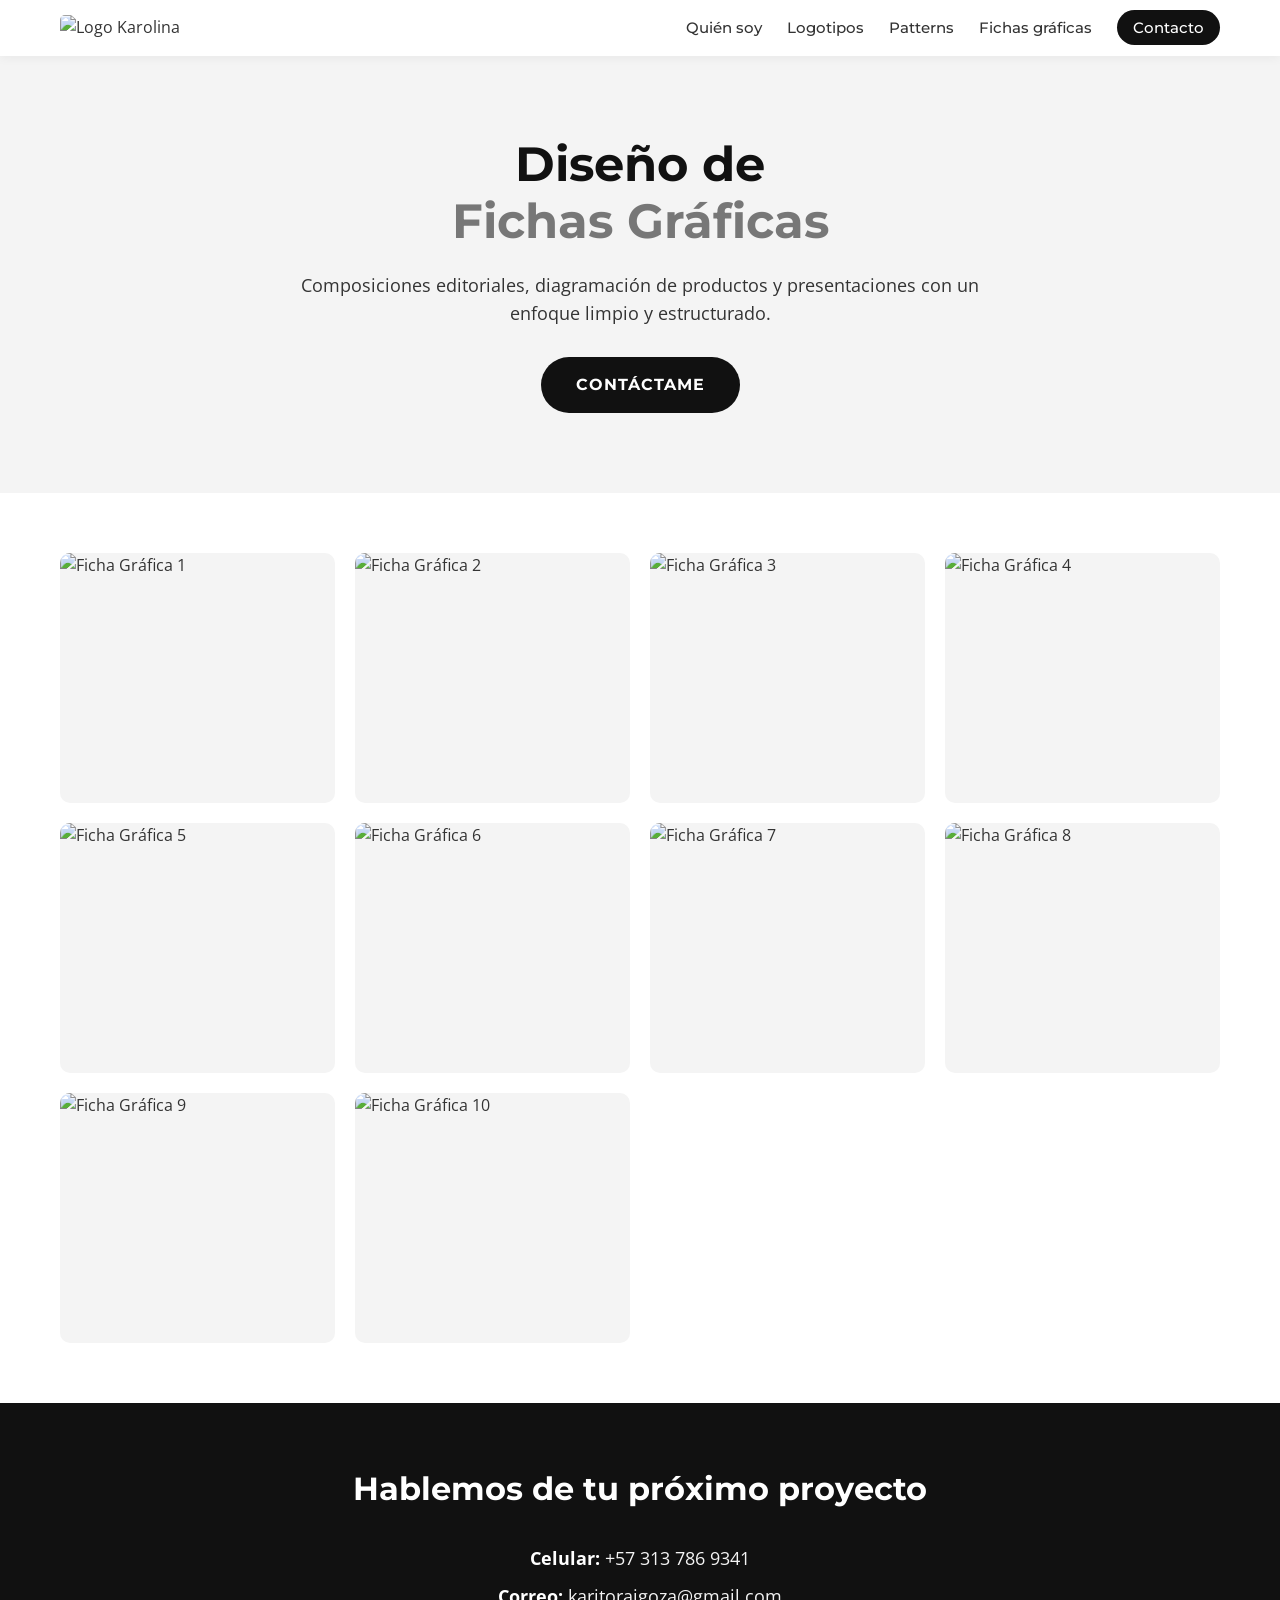
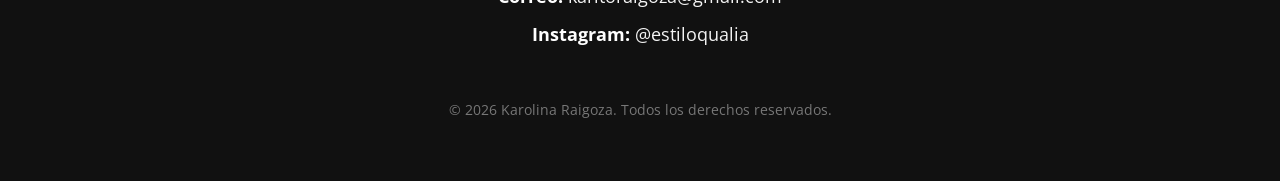
==== fichas-graficas.html @ fbf019b7 "Portafolio" ====
<!DOCTYPE html>
<html lang="es">
<head>
    <meta charset="UTF-8">
    <meta name="viewport" content="width=device-width, initial-scale=1.0">
    <title>Fichas Gráficas | Karolina Raigoza</title>
    <link rel="preconnect" href="https://fonts.googleapis.com">
    <link rel="preconnect" href="https://fonts.gstatic.com" crossorigin>
    <link href="https://fonts.googleapis.com/css2?family=Montserrat:wght@300;500;700&family=Open+Sans:wght@400;600&display=swap" rel="stylesheet">
    <link rel="stylesheet" href="css/estilo.css">
</head>
<body>

    <!-- HEADER -->
    <header>
        <div class="header-container">
            <a href="index.html" class="logo">
                <img src="https://images.unsplash.com/photo-1599305445671-ac291c95aaa9?q=80&w=150&auto=format&fit=crop" alt="Logo Karolina">
            </a>
            
            <!-- NUEVO: Botón de menú hamburguesa -->
            <div class="menu-toggle" id="mobile-menu">
                <span class="bar"></span>
                <span class="bar"></span>
                <span class="bar"></span>
            </div>

            <nav>
                <ul class="menu">
                    <li><a href="index.html">Quién soy</a></li>
                    <li><a href="logotipos.html">Logotipos</a></li>
                    <li><a href="patterns.html">Patterns</a></li>
                    <li><a href="fichas-graficas.html">Fichas gráficas</a></li>
                    <li><a href="#contacto" class="nav-contacto">Contacto</a></li>
                </ul>
            </nav>
        </div>
    </header>

    <main>
        <section class="hero hero-interior">
            <div class="hero-content">
                <h1>Diseño de <span>Fichas Gráficas</span></h1>
                <p>Composiciones editoriales, diagramación de productos y presentaciones con un enfoque limpio y estructurado.</p>
                <a href="#contacto" class="btn-cta">Contáctame</a>
            </div>
        </section>

        <section class="galeria-seccion">
            <div class="galeria-container">
                <!-- 10 Imágenes de Fichas Gráficas -->
                <div class="galeria-item"><img src="https://images.unsplash.com/photo-1581291518633-83b4ebd1d83e?q=80&w=800&auto=format&fit=crop" alt="Ficha Gráfica 1"></div>
                <div class="galeria-item"><img src="https://images.unsplash.com/photo-1626130925760-b6c867201c10?q=80&w=800&auto=format&fit=crop" alt="Ficha Gráfica 2"></div>
                <div class="galeria-item"><img src="https://images.unsplash.com/photo-1616628188550-808682f392a4?q=80&w=800&auto=format&fit=crop" alt="Ficha Gráfica 3"></div>
                <div class="galeria-item"><img src="https://images.unsplash.com/photo-1586075010923-2dd4570fb338?q=80&w=800&auto=format&fit=crop" alt="Ficha Gráfica 4"></div>
                <div class="galeria-item"><img src="https://images.unsplash.com/photo-1586717791821-3f44a563fa4c?q=80&w=800&auto=format&fit=crop" alt="Ficha Gráfica 5"></div>
                <div class="galeria-item"><img src="https://images.unsplash.com/photo-1611077544754-072049d50125?q=80&w=800&auto=format&fit=crop" alt="Ficha Gráfica 6"></div>
                <div class="galeria-item"><img src="https://images.unsplash.com/photo-1589304040998-444b02d8479e?q=80&w=800&auto=format&fit=crop" alt="Ficha Gráfica 7"></div>
                <div class="galeria-item"><img src="https://images.unsplash.com/photo-1616423640778-28d1b53229bd?q=80&w=800&auto=format&fit=crop" alt="Ficha Gráfica 8"></div>
                <div class="galeria-item"><img src="https://images.unsplash.com/photo-1572949645841-094f3a9c4c94?q=80&w=800&auto=format&fit=crop" alt="Ficha Gráfica 9"></div>
                <div class="galeria-item"><img src="https://images.unsplash.com/photo-1517245386807-bb43f82c33c4?q=80&w=800&auto=format&fit=crop" alt="Ficha Gráfica 10"></div>
            </div>
        </section>
    </main>

    <footer id="contacto">
        <div class="footer-content">
            <h2>Hablemos de tu próximo proyecto</h2>
            <div class="info-contacto">
                <p><strong>Celular:</strong> <a href="https://wa.me/573137869341" target="_blank">+57 313 786 9341</a></p>
                <p><strong>Correo:</strong> <a href="mailto:karitoraigoza@gmail.com">karitoraigoza@gmail.com</a></p>
                <p><strong>Instagram:</strong> <a href="https://instagram.com/estiloqualia"
                        target="_blank">@estiloqualia</a></p>
            </div>
            <div class="copyright">
                <p>&copy; 2026 Karolina Raigoza. Todos los derechos reservados.</p>
            </div>
        </div>
    </footer>

    <div id="lightbox" class="lightbox">
        <span class="lightbox-close">&times;</span>
        <button class="lightbox-prev">&#10094;</button>
        <img class="lightbox-content" id="lightbox-img">
        <button class="lightbox-next">&#10095;</button>
    </div>

    <script src="js/javascript.js"></script>
</body>
</html>
---- css/estilo.css ----
/* --- VARIABLES Y RESET (Mismo que antes) --- */
:root {
    --color-negro: #111111;
    --color-gris-oscuro: #333333;
    --color-gris-medio: #777777;
    --color-gris-claro: #f4f4f4;
    --color-blanco: #ffffff;
    --fuente-titulos: 'Montserrat', sans-serif;
    --fuente-textos: 'Open Sans', sans-serif;
}

* {
    margin: 0;
    padding: 0;
    box-sizing: border-box;
}

html {
    scroll-behavior: smooth;
}

body {
    font-family: var(--fuente-textos);
    background-color: var(--color-blanco);
    color: var(--color-gris-oscuro);
    line-height: 1.6;
}

a {
    text-decoration: none;
    color: inherit;
    transition: color 0.3s ease;
}

/* --- PRELOADER (Mismo que antes) --- */
#preloader {
    position: fixed;
    top: 0;
    left: 0;
    width: 100%;
    height: 100vh;
    background-color: var(--color-blanco);
    z-index: 9999;
    display: flex;
    flex-direction: column;
    justify-content: center;
    align-items: center;
    gap: 30px;
    transition: opacity 0.5s ease, visibility 0.5s ease;
}

.preloader-img {
    width: 120px;
    height: 120px;
    border-radius: 50%;
    object-fit: cover;
    box-shadow: 0 4px 15px rgba(0, 0, 0, 0.1);
}

.spinner-circle {
    width: 50px;
    height: 50px;
    border: 3px solid var(--color-gris-claro);
    border-radius: 50%;
    position: relative;
    overflow: hidden;
}

.spinner-fill {
    position: absolute;
    bottom: 0;
    left: 0;
    width: 100%;
    height: 0%;
    background-color: var(--color-negro);
    animation: rellenar 2s linear forwards;
}

@keyframes rellenar {
    0% {
        height: 0%;
    }

    100% {
        height: 100%;
    }
}

/* --- HEADER (Mismo que antes) --- */
header {
    background-color: var(--color-blanco);
    box-shadow: 0 2px 10px rgba(0, 0, 0, 0.05);
    position: sticky;
    top: 0;
    z-index: 100;
}

.header-container {
    max-width: 1200px;
    margin: 0 auto;
    padding: 15px 20px;
    display: flex;
    justify-content: space-between;
    align-items: center;
}

.logo img {
    height: 40px;
    border-radius: 5px;
}

.menu {
    list-style: none;
    display: flex;
    gap: 25px;
    align-items: center;
}

.menu a {
    font-family: var(--fuente-titulos);
    font-weight: 500;
    font-size: 0.95rem;
}

.menu a:hover {
    color: var(--color-negro);
}

.nav-contacto {
    background-color: var(--color-negro);
    color: var(--color-blanco) !important;
    padding: 8px 16px;
    border-radius: 20px;
    transition: background-color 0.3s ease;
}

.nav-contacto:hover {
    background-color: var(--color-gris-oscuro);
}

/* --- HERO (Página Principal) --- */
.hero {
    background-color: var(--color-gris-claro);
    padding: 120px 20px;
    text-align: center;
    display: flex;
    justify-content: center;
    align-items: center;
}

.hero-interior {
    padding: 80px 20px;
}

/* Ajuste de altura para páginas interiores */
.hero-content {
    max-width: 700px;
    display: flex;
    flex-direction: column;
    align-items: center;
    gap: 20px;
}

.hero h1 {
    font-family: var(--fuente-titulos);
    font-size: 3rem;
    color: var(--color-negro);
    line-height: 1.2;
}

.hero h1 span {
    color: var(--color-gris-medio);
    display: block;
}

.hero p {
    font-size: 1.1rem;
    color: var(--color-gris-oscuro);
    margin-bottom: 10px;
}

.btn-cta {
    display: inline-block;
    background-color: var(--color-negro);
    color: var(--color-blanco);
    padding: 15px 35px;
    font-family: var(--fuente-titulos);
    font-weight: 700;
    border-radius: 30px;
    text-transform: uppercase;
    letter-spacing: 1px;
    transition: transform 0.3s ease, background-color 0.3s ease;
}

.btn-cta:hover {
    background-color: var(--color-gris-oscuro);
    transform: translateY(-3px);
}

/* --- PORTAFOLIO TARJETAS (Página Principal) --- */
.seccion-tarjetas {
    max-width: 1200px;
    margin: 80px auto;
    padding: 0 20px;
}

.seccion-tarjetas h2 {
    font-family: var(--fuente-titulos);
    font-size: 2.2rem;
    color: var(--color-negro);
    text-align: center;
    margin-bottom: 50px;
}

.cards-container {
    display: flex;
    gap: 30px;
    justify-content: center;
    flex-wrap: wrap;
}

.card {
    background-color: var(--color-blanco);
    flex: 1 1 300px;
    max-width: 350px;
    border-radius: 12px;
    overflow: hidden;
    box-shadow: 0 10px 20px rgba(0, 0, 0, 0.06);
    transition: transform 0.4s ease, box-shadow 0.4s ease;
    display: flex;
    flex-direction: column;
    border: 1px solid #eaeaea;
}

.card:hover {
    transform: translateY(-10px);
    box-shadow: 0 15px 30px rgba(0, 0, 0, 0.12);
}

.card-img-box {
    width: 100%;
    height: 220px;
    overflow: hidden;
}

.card-img-box img {
    width: 100%;
    height: 100%;
    object-fit: cover;
    transition: transform 0.5s ease;
}

.card:hover .card-img-box img {
    transform: scale(1.05);
}

.card-body {
    padding: 25px;
    display: flex;
    flex-direction: column;
    align-items: center;
    gap: 15px;
    flex-grow: 1;
}

.card-body h3 {
    font-family: var(--fuente-titulos);
    font-size: 1.4rem;
    color: var(--color-negro);
}

.btn-ver-mas {
    border: 2px solid var(--color-negro);
    color: var(--color-negro);
    padding: 8px 25px;
    border-radius: 25px;
    font-weight: 600;
    transition: background-color 0.3s ease, color 0.3s ease;
    margin-top: auto;
}

.btn-ver-mas:hover {
    background-color: var(--color-negro);
    color: var(--color-blanco);
}

/* --- GALERÍA (Páginas Interiores) --- */
.galeria-seccion {
    max-width: 1200px;
    margin: 60px auto;
    padding: 0 20px;
}

.galeria-container {
    display: grid;
    grid-template-columns: repeat(auto-fill, minmax(250px, 1fr));
    gap: 20px;
}

.galeria-item {
    border-radius: 10px;
    overflow: hidden;
    cursor: pointer;
    height: 250px;
    background-color: var(--color-gris-claro);
    position: relative;
}

.galeria-item img {
    width: 100%;
    height: 100%;
    object-fit: cover;
    transition: transform 0.4s ease, filter 0.4s ease;
}

.galeria-item:hover img {
    transform: scale(1.08);
    filter: brightness(0.8);
}

/* --- LIGHTBOX (POP-UP GALERÍA) --- */
.lightbox {
    display: none;
    position: fixed;
    z-index: 9999;
    padding-top: 50px;
    left: 0;
    top: 0;
    width: 100%;
    height: 100%;
    overflow: auto;
    background-color: rgba(17, 17, 17, 0.95);
    justify-content: center;
    align-items: center;
    flex-direction: column;
}

.lightbox-content {
    max-width: 90%;
    max-height: 80vh;
    border-radius: 8px;
    box-shadow: 0 10px 30px rgba(0, 0, 0, 0.5);
    object-fit: contain;
    animation: aparecer 0.3s ease;
}

@keyframes aparecer {
    from {
        transform: scale(0.8);
        opacity: 0;
    }

    to {
        transform: scale(1);
        opacity: 1;
    }
}

/* Botones Lightbox */
.lightbox-close {
    position: absolute;
    top: 20px;
    right: 35px;
    color: var(--color-blanco);
    font-size: 40px;
    font-weight: bold;
    cursor: pointer;
    transition: color 0.3s ease;
}

.lightbox-close:hover {
    color: var(--color-gris-medio);
}

.lightbox-prev,
.lightbox-next {
    cursor: pointer;
    position: absolute;
    top: 50%;
    width: auto;
    padding: 16px;
    margin-top: -50px;
    color: var(--color-blanco);
    font-weight: bold;
    font-size: 30px;
    background-color: rgba(0, 0, 0, 0.5);
    border: none;
    border-radius: 50%;
    user-select: none;
    transition: background-color 0.3s ease;
}

.lightbox-prev {
    left: 5%;
}

.lightbox-next {
    right: 5%;
}

.lightbox-prev:hover,
.lightbox-next:hover {
    background-color: rgba(0, 0, 0, 0.9);
}

/* --- FOOTER (Mismo que antes) --- */
footer {
    background-color: var(--color-negro);
    color: var(--color-blanco);
    padding: 60px 20px;
    text-align: center;
    display: flex;
    justify-content: center;
}

.footer-content {
    max-width: 800px;
    display: flex;
    flex-direction: column;
    gap: 30px;
}

.footer-content h2 {
    font-family: var(--fuente-titulos);
    font-size: 2rem;
    color: var(--color-blanco);
}

.info-contacto {
    display: flex;
    flex-direction: column;
    gap: 10px;
    font-size: 1.1rem;
}

.info-contacto a {
    color: var(--color-gris-claro);
}

.info-contacto a:hover {
    color: var(--color-gris-medio);
}

.copyright {
    margin-top: 20px;
    font-size: 0.9rem;
    color: var(--color-gris-medio);
}

/* --- MENU HAMBURGUESA (Por defecto oculto en PC) --- */
.menu-toggle {
    display: none;
    flex-direction: column;
    cursor: pointer;
    gap: 6px;
    z-index: 1000;
}

.menu-toggle .bar {
    width: 30px;
    height: 3px;
    background-color: var(--color-negro);
    border-radius: 3px;
    transition: all 0.3s ease;
}

/* --- RESPONSIVE --- */
@media (max-width: 768px) {
    /* Mostrar el botón hamburguesa y asegurar que esté a la derecha */
    .menu-toggle {
        display: flex;
        margin-left: auto; 
    }

    /* Convertir el menú en un panel desplegable que entra por la DERECHA */
    .menu {
        position: fixed;
        top: 0;
        right: -100%; /* Oculto fuera de la pantalla a la derecha */
        left: auto;   /* Anulamos cualquier posicionamiento izquierdo */
        width: 80%;
        max-width: 300px;
        height: 100vh;
        background-color: var(--color-blanco);
        flex-direction: column;
        justify-content: center;
        align-items: center;
        gap: 40px;
        box-shadow: -10px 0 20px rgba(0,0,0,0.1); /* Sombra hacia la izquierda */
        transition: right 0.4s ease; /* Animación ahora en 'right' */
        z-index: 999;
    }

    /* Clase activa que desliza el menú hacia adentro */
    .menu.active {
        right: 0;
    }

    .hero h1 { font-size: 2.2rem; }
    .galeria-container { grid-template-columns: repeat(auto-fill, minmax(150px, 1fr)); }
    .galeria-item { height: 150px; }
    .lightbox-prev, .lightbox-next { font-size: 20px; padding: 12px; }

    /* Animación del ícono hamburguesa convirtiéndose en "X" */
    .menu-toggle.is-active .bar:nth-child(2) { opacity: 0; }
    .menu-toggle.is-active .bar:nth-child(1) { transform: translateY(9px) rotate(45deg); }
    .menu-toggle.is-active .bar:nth-child(3) { transform: translateY(-9px) rotate(-45deg); }
}
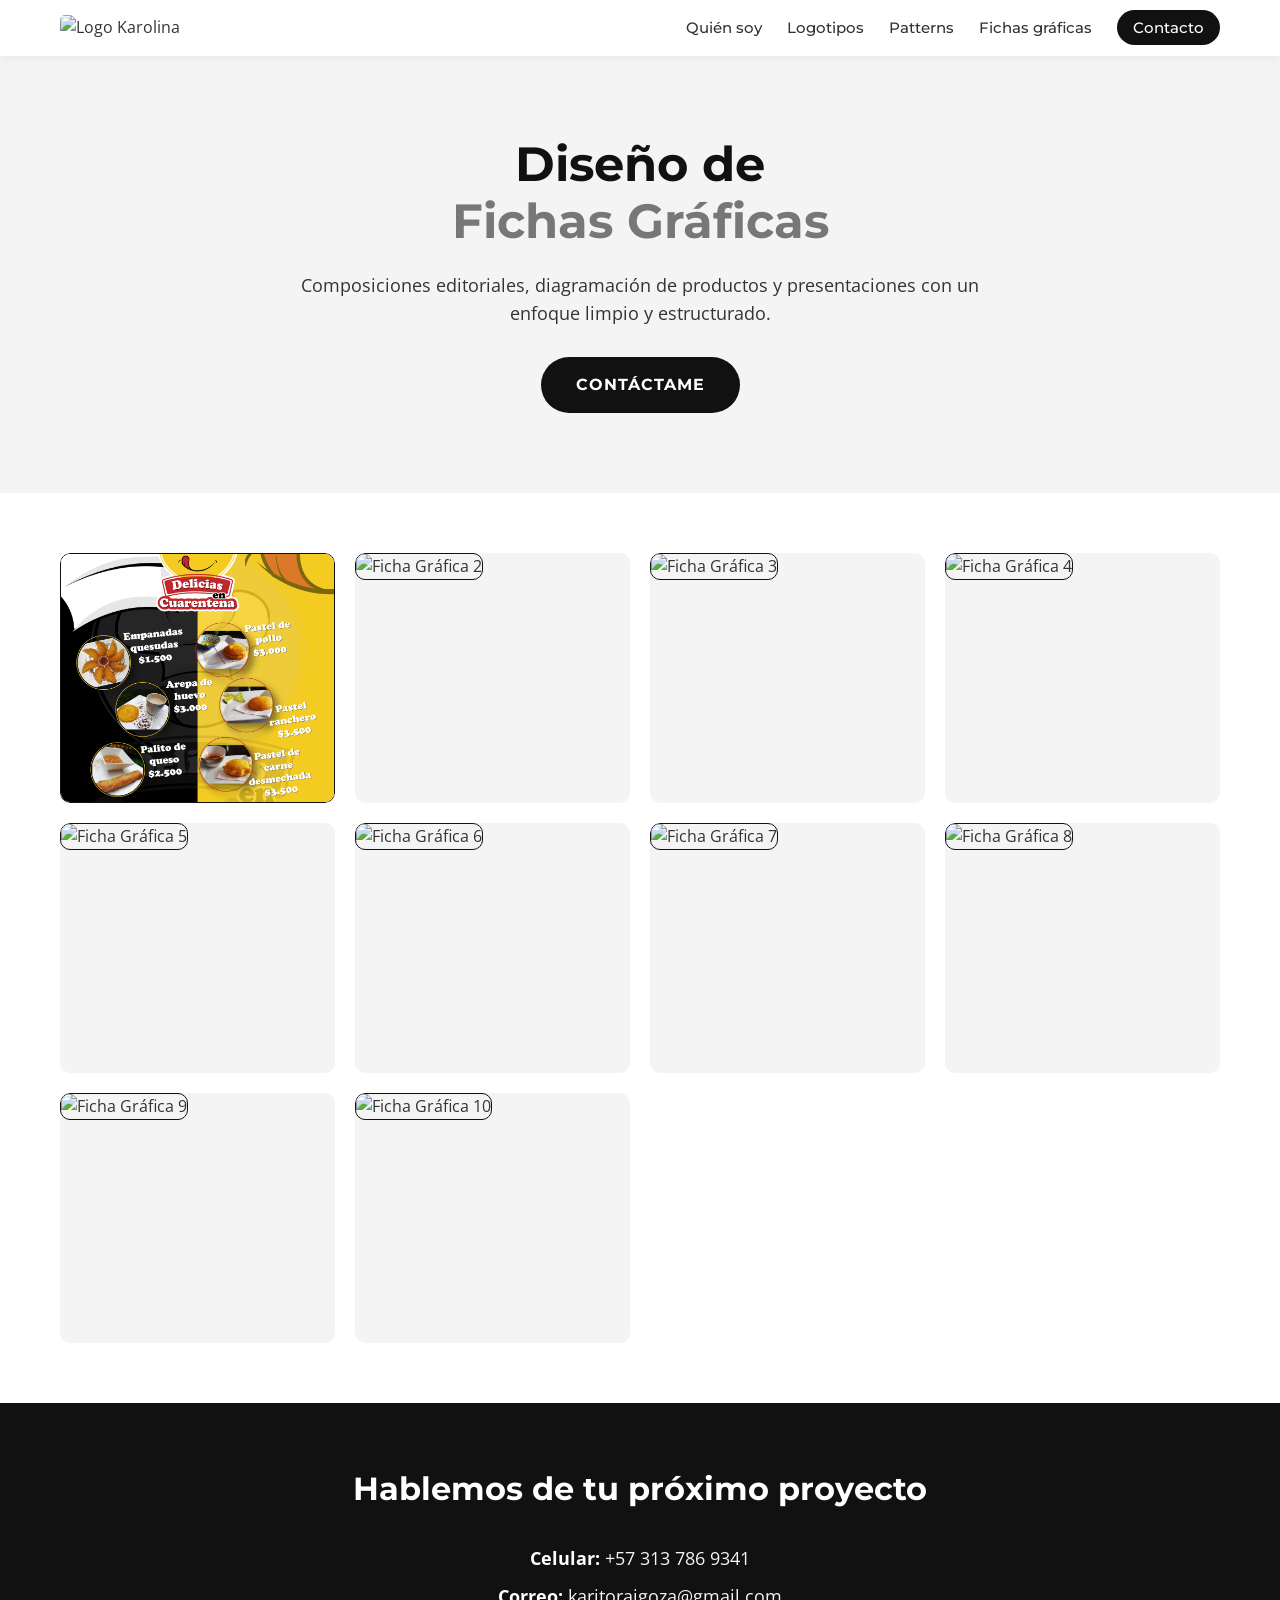
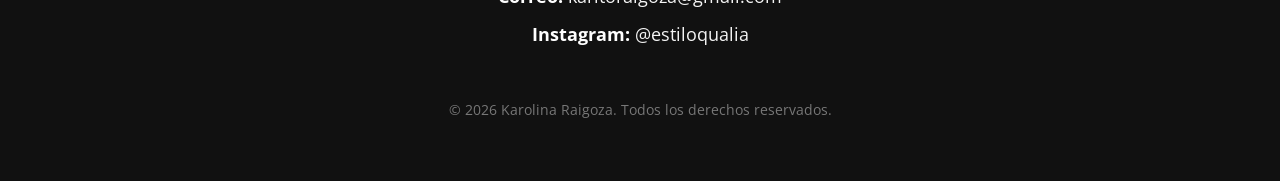
==== commit 8f737d5e: "Portafolio" ====
--- a/fichas-graficas.html
+++ b/fichas-graficas.html
@@ -49,7 +49,7 @@
         <section class="galeria-seccion">
             <div class="galeria-container">
                 <!-- 10 Imágenes de Fichas Gráficas -->
-                <div class="galeria-item"><img src="https://images.unsplash.com/photo-1581291518633-83b4ebd1d83e?q=80&w=800&auto=format&fit=crop" alt="Ficha Gráfica 1"></div>
+                <div class="galeria-item"><img src="img/fichas-graficas/PENDON-DELICIAS-BUENO.png"Ficha Gráfica 1"></div>
                 <div class="galeria-item"><img src="https://images.unsplash.com/photo-1626130925760-b6c867201c10?q=80&w=800&auto=format&fit=crop" alt="Ficha Gráfica 2"></div>
                 <div class="galeria-item"><img src="https://images.unsplash.com/photo-1616628188550-808682f392a4?q=80&w=800&auto=format&fit=crop" alt="Ficha Gráfica 3"></div>
                 <div class="galeria-item"><img src="https://images.unsplash.com/photo-1586075010923-2dd4570fb338?q=80&w=800&auto=format&fit=crop" alt="Ficha Gráfica 4"></div>
--- a/css/estilo.css
+++ b/css/estilo.css
@@ -50,8 +50,8 @@
 }
 
 .preloader-img {
-    width: 120px;
-    height: 120px;
+    width: 250px;
+    height: 250px;
     border-radius: 50%;
     object-fit: cover;
     box-shadow: 0 4px 15px rgba(0, 0, 0, 0.1);
@@ -311,6 +311,8 @@
     height: 100%;
     object-fit: cover;
     transition: transform 0.4s ease, filter 0.4s ease;
+    border: #111111 solid 1px;
+    border-radius: 10px;
 }
 
 .galeria-item:hover img {
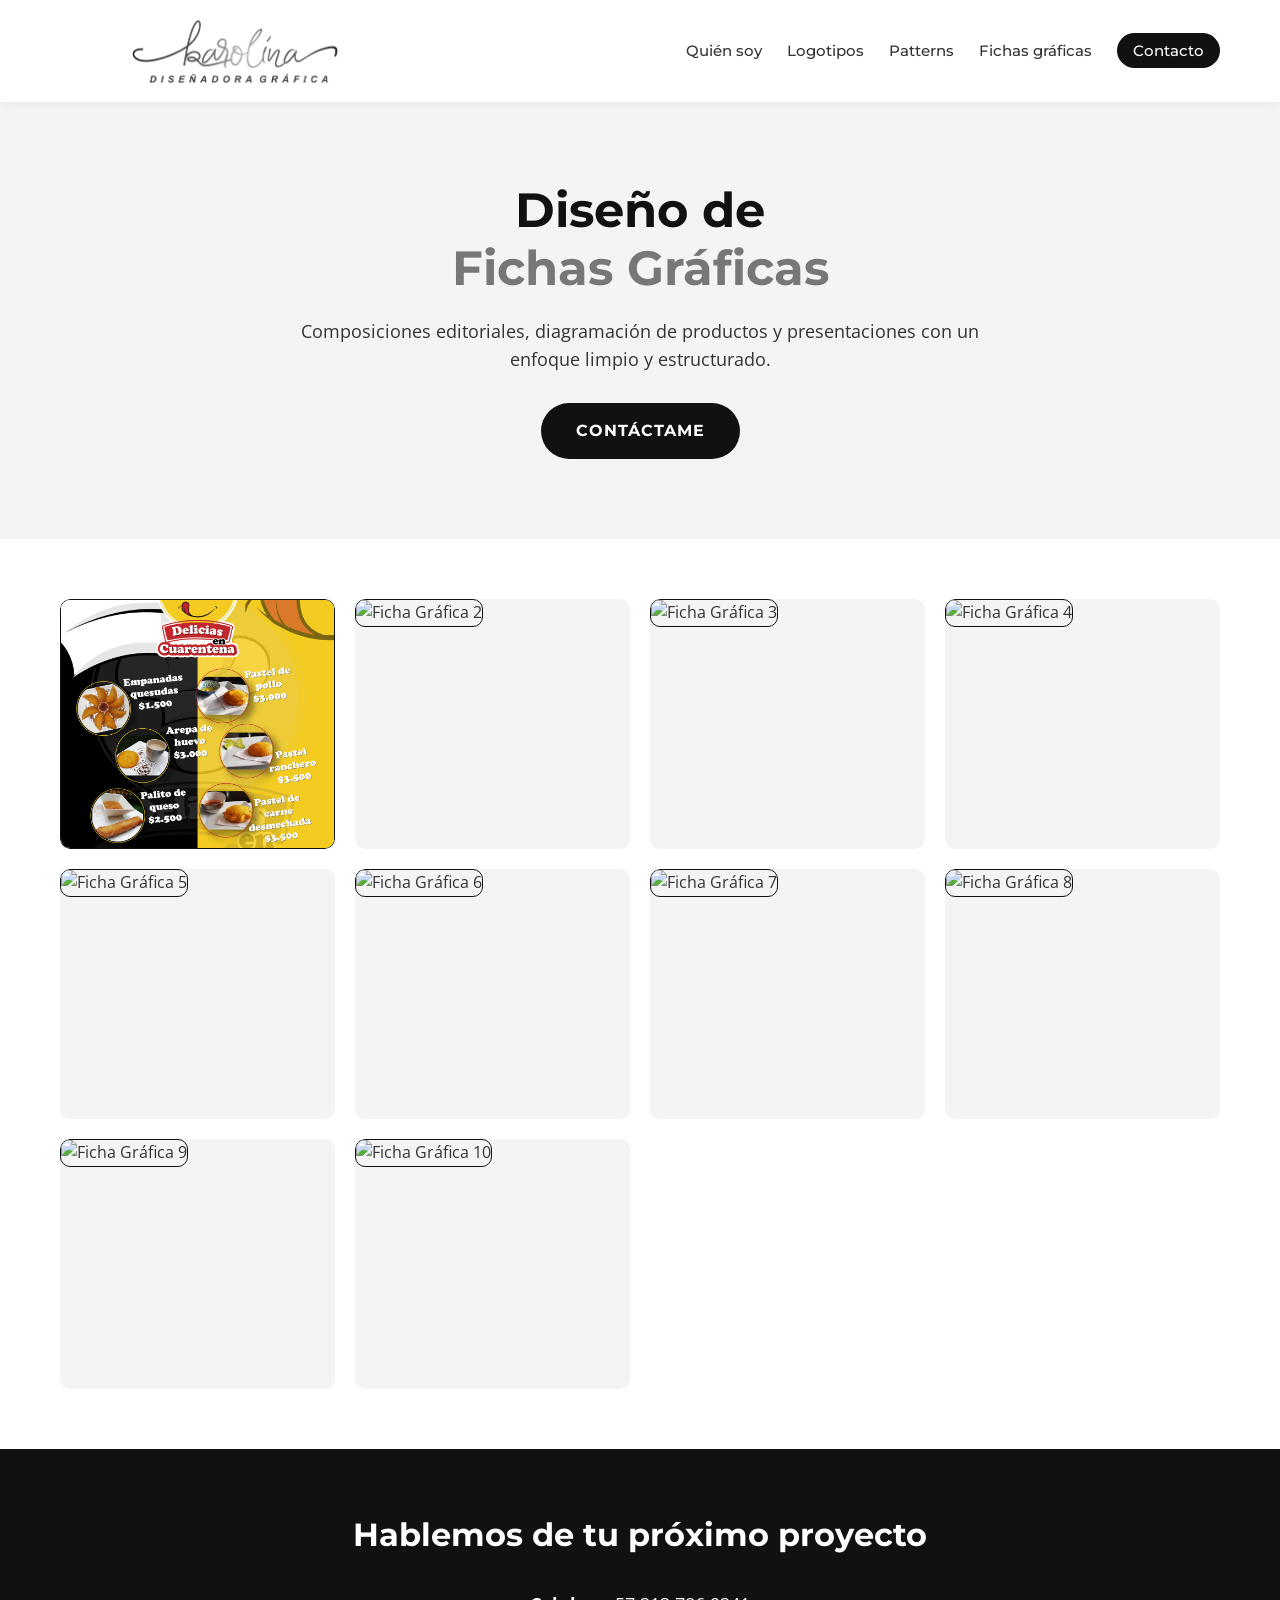
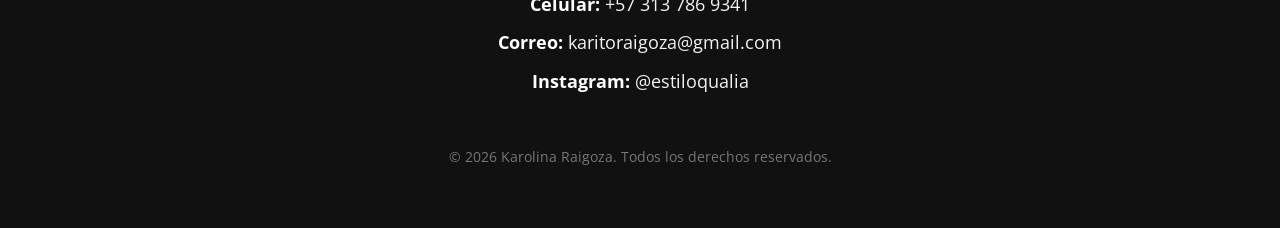
==== commit 507231e4: "Actualización logotipo" ====
--- a/fichas-graficas.html
+++ b/fichas-graficas.html
@@ -1,23 +1,27 @@
 <!DOCTYPE html>
 <html lang="es">
+
 <head>
     <meta charset="UTF-8">
     <meta name="viewport" content="width=device-width, initial-scale=1.0">
     <title>Fichas Gráficas | Karolina Raigoza</title>
     <link rel="preconnect" href="https://fonts.googleapis.com">
     <link rel="preconnect" href="https://fonts.gstatic.com" crossorigin>
-    <link href="https://fonts.googleapis.com/css2?family=Montserrat:wght@300;500;700&family=Open+Sans:wght@400;600&display=swap" rel="stylesheet">
+    <link
+        href="https://fonts.googleapis.com/css2?family=Montserrat:wght@300;500;700&family=Open+Sans:wght@400;600&display=swap"
+        rel="stylesheet">
     <link rel="stylesheet" href="css/estilo.css">
 </head>
+
 <body>
 
     <!-- HEADER -->
     <header>
         <div class="header-container">
             <a href="index.html" class="logo">
-                <img src="https://images.unsplash.com/photo-1599305445671-ac291c95aaa9?q=80&w=150&auto=format&fit=crop" alt="Logo Karolina">
+                <img src="img/portada/logo_kr2.png" alt="Logo Karolina">
             </a>
-            
+
             <!-- NUEVO: Botón de menú hamburguesa -->
             <div class="menu-toggle" id="mobile-menu">
                 <span class="bar"></span>
@@ -41,7 +45,8 @@
         <section class="hero hero-interior">
             <div class="hero-content">
                 <h1>Diseño de <span>Fichas Gráficas</span></h1>
-                <p>Composiciones editoriales, diagramación de productos y presentaciones con un enfoque limpio y estructurado.</p>
+                <p>Composiciones editoriales, diagramación de productos y presentaciones con un enfoque limpio y
+                    estructurado.</p>
                 <a href="#contacto" class="btn-cta">Contáctame</a>
             </div>
         </section>
@@ -49,16 +54,35 @@
         <section class="galeria-seccion">
             <div class="galeria-container">
                 <!-- 10 Imágenes de Fichas Gráficas -->
-                <div class="galeria-item"><img src="img/fichas-graficas/PENDON-DELICIAS-BUENO.png"Ficha Gráfica 1"></div>
-                <div class="galeria-item"><img src="https://images.unsplash.com/photo-1626130925760-b6c867201c10?q=80&w=800&auto=format&fit=crop" alt="Ficha Gráfica 2"></div>
-                <div class="galeria-item"><img src="https://images.unsplash.com/photo-1616628188550-808682f392a4?q=80&w=800&auto=format&fit=crop" alt="Ficha Gráfica 3"></div>
-                <div class="galeria-item"><img src="https://images.unsplash.com/photo-1586075010923-2dd4570fb338?q=80&w=800&auto=format&fit=crop" alt="Ficha Gráfica 4"></div>
-                <div class="galeria-item"><img src="https://images.unsplash.com/photo-1586717791821-3f44a563fa4c?q=80&w=800&auto=format&fit=crop" alt="Ficha Gráfica 5"></div>
-                <div class="galeria-item"><img src="https://images.unsplash.com/photo-1611077544754-072049d50125?q=80&w=800&auto=format&fit=crop" alt="Ficha Gráfica 6"></div>
-                <div class="galeria-item"><img src="https://images.unsplash.com/photo-1589304040998-444b02d8479e?q=80&w=800&auto=format&fit=crop" alt="Ficha Gráfica 7"></div>
-                <div class="galeria-item"><img src="https://images.unsplash.com/photo-1616423640778-28d1b53229bd?q=80&w=800&auto=format&fit=crop" alt="Ficha Gráfica 8"></div>
-                <div class="galeria-item"><img src="https://images.unsplash.com/photo-1572949645841-094f3a9c4c94?q=80&w=800&auto=format&fit=crop" alt="Ficha Gráfica 9"></div>
-                <div class="galeria-item"><img src="https://images.unsplash.com/photo-1517245386807-bb43f82c33c4?q=80&w=800&auto=format&fit=crop" alt="Ficha Gráfica 10"></div>
+                <div class="galeria-item"><img src="img/fichas-graficas/PENDON-DELICIAS-BUENO.png" Ficha Gráfica 1">
+                </div>
+                <div class="galeria-item"><img
+                        src="https://images.unsplash.com/photo-1626130925760-b6c867201c10?q=80&w=800&auto=format&fit=crop"
+                        alt="Ficha Gráfica 2"></div>
+                <div class="galeria-item"><img
+                        src="https://images.unsplash.com/photo-1616628188550-808682f392a4?q=80&w=800&auto=format&fit=crop"
+                        alt="Ficha Gráfica 3"></div>
+                <div class="galeria-item"><img
+                        src="https://images.unsplash.com/photo-1586075010923-2dd4570fb338?q=80&w=800&auto=format&fit=crop"
+                        alt="Ficha Gráfica 4"></div>
+                <div class="galeria-item"><img
+                        src="https://images.unsplash.com/photo-1586717791821-3f44a563fa4c?q=80&w=800&auto=format&fit=crop"
+                        alt="Ficha Gráfica 5"></div>
+                <div class="galeria-item"><img
+                        src="https://images.unsplash.com/photo-1611077544754-072049d50125?q=80&w=800&auto=format&fit=crop"
+                        alt="Ficha Gráfica 6"></div>
+                <div class="galeria-item"><img
+                        src="https://images.unsplash.com/photo-1589304040998-444b02d8479e?q=80&w=800&auto=format&fit=crop"
+                        alt="Ficha Gráfica 7"></div>
+                <div class="galeria-item"><img
+                        src="https://images.unsplash.com/photo-1616423640778-28d1b53229bd?q=80&w=800&auto=format&fit=crop"
+                        alt="Ficha Gráfica 8"></div>
+                <div class="galeria-item"><img
+                        src="https://images.unsplash.com/photo-1572949645841-094f3a9c4c94?q=80&w=800&auto=format&fit=crop"
+                        alt="Ficha Gráfica 9"></div>
+                <div class="galeria-item"><img
+                        src="https://images.unsplash.com/photo-1517245386807-bb43f82c33c4?q=80&w=800&auto=format&fit=crop"
+                        alt="Ficha Gráfica 10"></div>
             </div>
         </section>
     </main>
@@ -87,4 +111,5 @@
 
     <script src="js/javascript.js"></script>
 </body>
+
 </html>
--- a/css/estilo.css
+++ b/css/estilo.css
@@ -105,8 +105,11 @@
 }
 
 .logo img {
-    height: 40px;
-    border-radius: 5px;
+    display: block;
+    width: 350px;
+    height: 72px;
+    object-fit: cover;
+    object-position: center;
 }
 
 .menu {
@@ -468,18 +471,25 @@
 
 /* --- RESPONSIVE --- */
 @media (max-width: 768px) {
+    .logo img {
+        width: 290px;
+        height: 58px;
+    }
+
     /* Mostrar el botón hamburguesa y asegurar que esté a la derecha */
     .menu-toggle {
         display: flex;
-        margin-left: auto; 
+        margin-left: auto;
     }
 
     /* Convertir el menú en un panel desplegable que entra por la DERECHA */
     .menu {
         position: fixed;
         top: 0;
-        right: -100%; /* Oculto fuera de la pantalla a la derecha */
-        left: auto;   /* Anulamos cualquier posicionamiento izquierdo */
+        right: -100%;
+        /* Oculto fuera de la pantalla a la derecha */
+        left: auto;
+        /* Anulamos cualquier posicionamiento izquierdo */
         width: 80%;
         max-width: 300px;
         height: 100vh;
@@ -488,8 +498,10 @@
         justify-content: center;
         align-items: center;
         gap: 40px;
-        box-shadow: -10px 0 20px rgba(0,0,0,0.1); /* Sombra hacia la izquierda */
-        transition: right 0.4s ease; /* Animación ahora en 'right' */
+        box-shadow: -10px 0 20px rgba(0, 0, 0, 0.1);
+        /* Sombra hacia la izquierda */
+        transition: right 0.4s ease;
+        /* Animación ahora en 'right' */
         z-index: 999;
     }
 
@@ -498,13 +510,34 @@
         right: 0;
     }
 
-    .hero h1 { font-size: 2.2rem; }
-    .galeria-container { grid-template-columns: repeat(auto-fill, minmax(150px, 1fr)); }
-    .galeria-item { height: 150px; }
-    .lightbox-prev, .lightbox-next { font-size: 20px; padding: 12px; }
+    .hero h1 {
+        font-size: 2.2rem;
+    }
+
+    .galeria-container {
+        grid-template-columns: repeat(auto-fill, minmax(150px, 1fr));
+    }
+
+    .galeria-item {
+        height: 150px;
+    }
+
+    .lightbox-prev,
+    .lightbox-next {
+        font-size: 20px;
+        padding: 12px;
+    }
 
     /* Animación del ícono hamburguesa convirtiéndose en "X" */
-    .menu-toggle.is-active .bar:nth-child(2) { opacity: 0; }
-    .menu-toggle.is-active .bar:nth-child(1) { transform: translateY(9px) rotate(45deg); }
-    .menu-toggle.is-active .bar:nth-child(3) { transform: translateY(-9px) rotate(-45deg); }
+    .menu-toggle.is-active .bar:nth-child(2) {
+        opacity: 0;
+    }
+
+    .menu-toggle.is-active .bar:nth-child(1) {
+        transform: translateY(9px) rotate(45deg);
+    }
+
+    .menu-toggle.is-active .bar:nth-child(3) {
+        transform: translateY(-9px) rotate(-45deg);
+    }
 }
